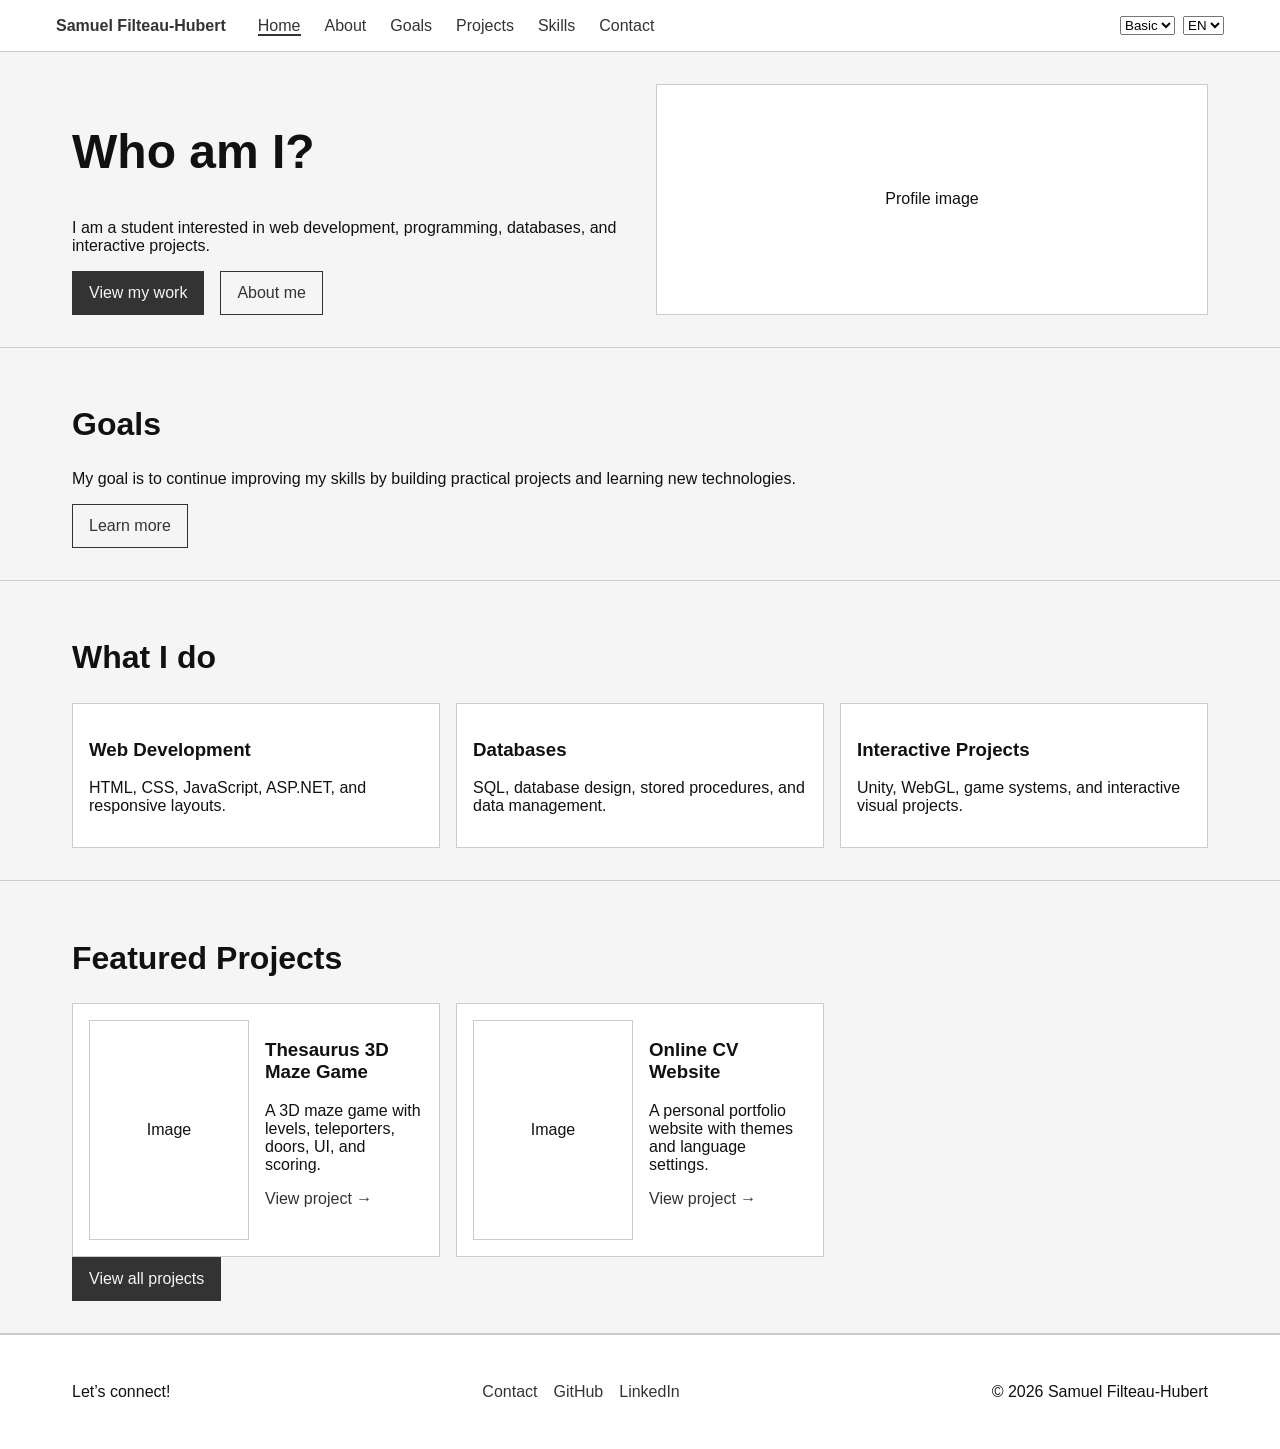
==== index.html @ ad8e110d "Add basic home page" ====
<!DOCTYPE html>
<html lang="en">
<head>
  <meta charset="UTF-8" />
  <meta name="viewport" content="width=device-width, initial-scale=1.0" />

  <title>Samuel Filteau-Hubert | Portfolio</title>

  <link rel="stylesheet" href="css/style.css" />
  <script src="js/script.js" defer></script>
</head>

<body class="theme-basic">
  <header class="site-header">
    <nav class="navbar">
      <a href="index.html" class="logo">Samuel Filteau-Hubert</a>

      <ul class="nav-links">
        <li><a href="index.html" class="active">Home</a></li>
        <li><a href="about.html">About</a></li>
        <li><a href="goals.html">Goals</a></li>
        <li><a href="projects.html">Projects</a></li>
        <li><a href="skills.html">Skills</a></li>
        <li><a href="contact.html">Contact</a></li>
      </ul>

      <div class="settings">
        <select id="theme-select" aria-label="Theme">
          <option value="basic">Basic</option>
          <option value="light">Light</option>
          <option value="dark">Dark</option>
        </select>

        <select id="language-select" aria-label="Language">
          <option value="en">EN</option>
          <option value="fr">FR</option>
        </select>
      </div>
    </nav>
  </header>

  <main>
    <section class="hero section">
      <div class="container hero-content">
        <div>
          <h1>Who am I?</h1>
          <p>
            I am a student interested in web development, programming, databases,
            and interactive projects.
          </p>

          <div class="button-group">
            <a href="projects.html" class="button">View my work</a>
            <a href="about.html" class="button secondary">About me</a>
          </div>
        </div>

        <div class="image-placeholder">
          Profile image
        </div>
      </div>
    </section>

    <section class="section">
      <div class="container split-section">
        <h2>Goals</h2>
        <p>
          My goal is to continue improving my skills by building practical projects
          and learning new technologies.
        </p>
        <a href="goals.html" class="button secondary">Learn more</a>
      </div>
    </section>

    <section class="section">
      <div class="container">
        <h2>What I do</h2>

        <div class="card-grid">
          <article class="card">
            <h3>Web Development</h3>
            <p>HTML, CSS, JavaScript, ASP.NET, and responsive layouts.</p>
          </article>

          <article class="card">
            <h3>Databases</h3>
            <p>SQL, database design, stored procedures, and data management.</p>
          </article>

          <article class="card">
            <h3>Interactive Projects</h3>
            <p>Unity, WebGL, game systems, and interactive visual projects.</p>
          </article>
        </div>
      </div>
    </section>

    <section class="section">
      <div class="container">
        <h2>Featured Projects</h2>

        <div class="project-preview-grid">
          <article class="project-card">
            <div class="project-image">Image</div>
            <div>
              <h3>Thesaurus 3D Maze Game</h3>
              <p>A 3D maze game with levels, teleporters, doors, UI, and scoring.</p>
              <a href="projects.html">View project →</a>
            </div>
          </article>

          <article class="project-card">
            <div class="project-image">Image</div>
            <div>
              <h3>Online CV Website</h3>
              <p>A personal portfolio website with themes and language settings.</p>
              <a href="projects.html">View project →</a>
            </div>
          </article>
        </div>

        <a href="projects.html" class="button">View all projects</a>
      </div>
    </section>
  </main>

  <footer class="site-footer">
    <div class="container footer-content">
      <p>Let’s connect!</p>
      <div class="footer-links">
        <a href="contact.html">Contact</a>
        <a href="#">GitHub</a>
        <a href="#">LinkedIn</a>
      </div>
      <p>© 2026 Samuel Filteau-Hubert</p>
    </div>
  </footer>
</body>
</html>
---- css/style.css ----
:root {
  --bg-color: #f5f5f5;
  --text-color: #111111;
  --card-color: #ffffff;
  --border-color: #cccccc;
  --accent-color: #333333;
}

body.theme-basic {
  --bg-color: #f5f5f5;
  --text-color: #111111;
  --card-color: #ffffff;
  --border-color: #cccccc;
  --accent-color: #333333;
}

body.theme-light {
  --bg-color: #ffffff;
  --text-color: #111111;
  --card-color: #f8f8f8;
  --border-color: #dddddd;
  --accent-color: #0066cc;
}

body.theme-dark {
  --bg-color: #111111;
  --text-color: #f5f5f5;
  --card-color: #1c1c1c;
  --border-color: #444444;
  --accent-color: #66aaff;
}

* {
  box-sizing: border-box;
}

body {
  margin: 0;
  font-family: Arial, sans-serif;
  background-color: var(--bg-color);
  color: var(--text-color);
}

a {
  color: var(--accent-color);
  text-decoration: none;
}

.site-header {
  border-bottom: 1px solid var(--border-color);
  background-color: var(--card-color);
}

.navbar {
  max-width: 1200px;
  margin: 0 auto;
  padding: 1rem;
  display: flex;
  align-items: center;
  gap: 2rem;
}

.logo {
  font-weight: bold;
}

.nav-links {
  list-style: none;
  display: flex;
  gap: 1.5rem;
  padding: 0;
  margin: 0;
  flex: 1;
}

.nav-links a.active {
  border-bottom: 2px solid var(--accent-color);
}

.settings {
  display: flex;
  gap: 0.5rem;
}

.container {
  max-width: 1200px;
  margin: 0 auto;
  padding: 2rem;
}

.section {
  border-bottom: 1px solid var(--border-color);
}

.hero-content {
  display: grid;
  grid-template-columns: 1fr 1fr;
  gap: 2rem;
}

h1 {
  font-size: 3rem;
}

h2 {
  font-size: 2rem;
}

.button-group {
  display: flex;
  gap: 1rem;
  margin-top: 1rem;
}

.button {
  display: inline-block;
  padding: 0.75rem 1rem;
  border: 1px solid var(--accent-color);
  background-color: var(--accent-color);
  color: var(--bg-color);
}

.button.secondary {
  background-color: transparent;
  color: var(--accent-color);
}

.image-placeholder,
.project-image {
  border: 1px solid var(--border-color);
  min-height: 220px;
  display: flex;
  align-items: center;
  justify-content: center;
  background-color: var(--card-color);
}

.card-grid,
.project-preview-grid {
  display: grid;
  grid-template-columns: repeat(3, 1fr);
  gap: 1rem;
  margin-top: 1rem;
}

.card,
.project-card {
  border: 1px solid var(--border-color);
  background-color: var(--card-color);
  padding: 1rem;
}

.project-card {
  display: grid;
  grid-template-columns: 160px 1fr;
  gap: 1rem;
}

.site-footer {
  background-color: var(--card-color);
  border-top: 1px solid var(--border-color);
}

.footer-content {
  display: flex;
  justify-content: space-between;
  align-items: center;
}

.footer-links {
  display: flex;
  gap: 1rem;
}

@media (max-width: 800px) {
  .navbar,
  .nav-links,
  .footer-content {
    flex-direction: column;
    align-items: flex-start;
  }

  .hero-content,
  .card-grid,
  .project-preview-grid,
  .project-card {
    grid-template-columns: 1fr;
  }
}
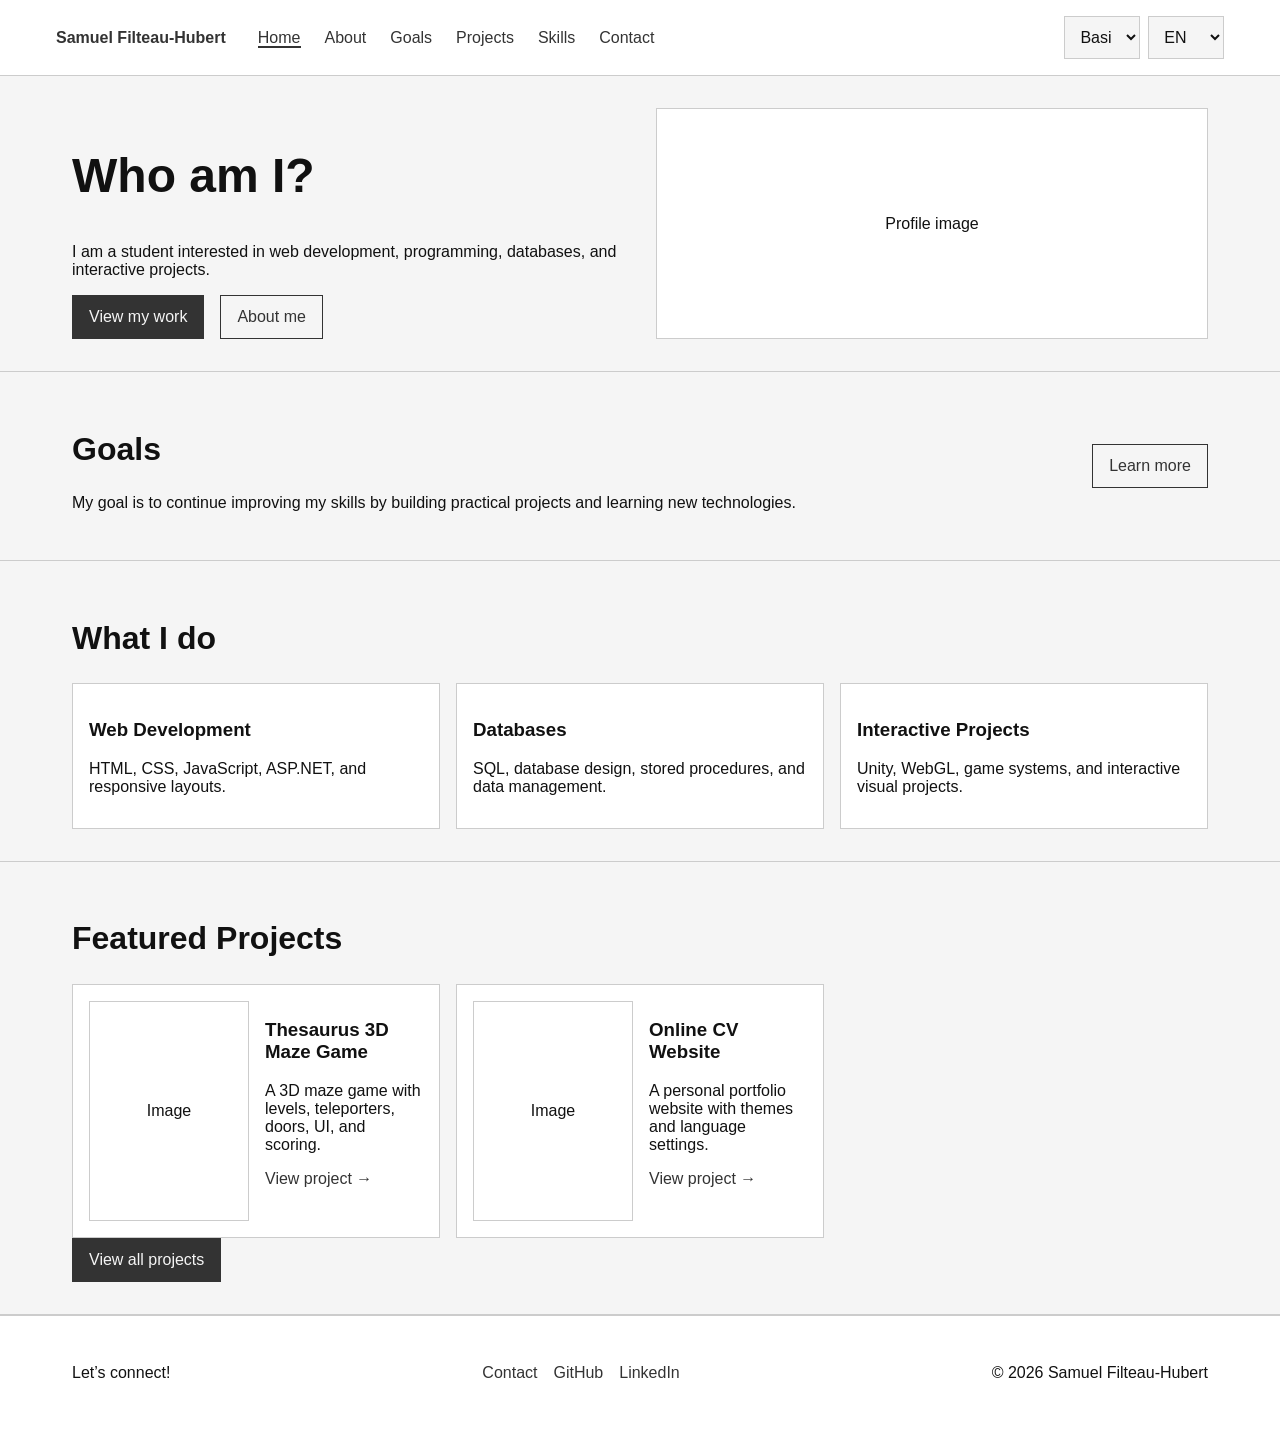
==== commit 9d2d6337: "Added links to open my GitHub and LinkedIn + Added the option to download my CV" ====
--- a/index.html
+++ b/index.html
@@ -13,15 +13,17 @@
 <body class="theme-basic">
   <header class="site-header">
     <nav class="navbar">
-      <a href="index.html" class="logo">Samuel Filteau-Hubert</a>
+      <a href="index.html" class="logo" data-i18n="site.name">
+        Samuel Filteau-Hubert
+      </a>
 
       <ul class="nav-links">
-        <li><a href="index.html" class="active">Home</a></li>
-        <li><a href="about.html">About</a></li>
-        <li><a href="goals.html">Goals</a></li>
-        <li><a href="projects.html">Projects</a></li>
-        <li><a href="skills.html">Skills</a></li>
-        <li><a href="contact.html">Contact</a></li>
+        <li><a href="index.html" class="active" data-i18n="nav.home">Home</a></li>
+        <li><a href="about.html" data-i18n="nav.about">About</a></li>
+        <li><a href="goals.html" data-i18n="nav.goals">Goals</a></li>
+        <li><a href="projects.html" data-i18n="nav.projects">Projects</a></li>
+        <li><a href="skills.html" data-i18n="nav.skills">Skills</a></li>
+        <li><a href="contact.html" data-i18n="nav.contact">Contact</a></li>
       </ul>
 
       <div class="settings">
@@ -43,19 +45,25 @@
     <section class="hero section">
       <div class="container hero-content">
         <div>
-          <h1>Who am I?</h1>
-          <p>
+          <h1 data-i18n="home.title">Who am I?</h1>
+
+          <p data-i18n="home.intro">
             I am a student interested in web development, programming, databases,
             and interactive projects.
           </p>
 
           <div class="button-group">
-            <a href="projects.html" class="button">View my work</a>
-            <a href="about.html" class="button secondary">About me</a>
+            <a href="projects.html" class="button" data-i18n="home.viewWork">
+              View my work
+            </a>
+
+            <a href="about.html" class="button secondary" data-i18n="home.aboutMe">
+              About me
+            </a>
           </div>
         </div>
 
-        <div class="image-placeholder">
+        <div class="image-placeholder" data-i18n="home.profileImage">
           Profile image
         </div>
       </div>
@@ -63,33 +71,48 @@
 
     <section class="section">
       <div class="container split-section">
-        <h2>Goals</h2>
-        <p>
-          My goal is to continue improving my skills by building practical projects
-          and learning new technologies.
-        </p>
-        <a href="goals.html" class="button secondary">Learn more</a>
+        <div>
+          <h2 data-i18n="home.goalsTitle">Goals</h2>
+
+          <p data-i18n="home.goalsText">
+            My goal is to continue improving my skills by building practical projects
+            and learning new technologies.
+          </p>
+        </div>
+
+        <a href="goals.html" class="button secondary" data-i18n="home.learnMore">
+          Learn more
+        </a>
       </div>
     </section>
 
     <section class="section">
       <div class="container">
-        <h2>What I do</h2>
+        <h2 data-i18n="home.whatIDoTitle">What I do</h2>
 
         <div class="card-grid">
           <article class="card">
-            <h3>Web Development</h3>
-            <p>HTML, CSS, JavaScript, ASP.NET, and responsive layouts.</p>
+            <h3 data-i18n="home.webDevTitle">Web Development</h3>
+
+            <p data-i18n="home.webDevText">
+              HTML, CSS, JavaScript, ASP.NET, and responsive layouts.
+            </p>
           </article>
 
           <article class="card">
-            <h3>Databases</h3>
-            <p>SQL, database design, stored procedures, and data management.</p>
+            <h3 data-i18n="home.databaseTitle">Databases</h3>
+
+            <p data-i18n="home.databaseText">
+              SQL, database design, stored procedures, and data management.
+            </p>
           </article>
 
           <article class="card">
-            <h3>Interactive Projects</h3>
-            <p>Unity, WebGL, game systems, and interactive visual projects.</p>
+            <h3 data-i18n="home.interactiveTitle">Interactive Projects</h3>
+
+            <p data-i18n="home.interactiveText">
+              Unity, WebGL, game systems, and interactive visual projects.
+            </p>
           </article>
         </div>
       </div>
@@ -97,42 +120,66 @@
 
     <section class="section">
       <div class="container">
-        <h2>Featured Projects</h2>
+        <h2 data-i18n="home.featuredProjects">Featured Projects</h2>
 
         <div class="project-preview-grid">
           <article class="project-card">
-            <div class="project-image">Image</div>
+            <div class="project-image" data-i18n="home.projectImage">
+              Image
+            </div>
+
             <div>
-              <h3>Thesaurus 3D Maze Game</h3>
-              <p>A 3D maze game with levels, teleporters, doors, UI, and scoring.</p>
-              <a href="projects.html">View project →</a>
+              <h3 data-i18n="home.projectOneTitle">Thesaurus 3D Maze Game</h3>
+
+              <p data-i18n="home.projectOneText">
+                A 3D maze game with levels, teleporters, doors, UI, and scoring.
+              </p>
+
+              <a href="projects.html" data-i18n="home.viewProject">
+                View project →
+              </a>
             </div>
           </article>
 
           <article class="project-card">
-            <div class="project-image">Image</div>
+            <div class="project-image" data-i18n="home.projectImage">
+              Image
+            </div>
+
             <div>
-              <h3>Online CV Website</h3>
-              <p>A personal portfolio website with themes and language settings.</p>
-              <a href="projects.html">View project →</a>
+              <h3 data-i18n="home.projectTwoTitle">Online CV Website</h3>
+
+              <p data-i18n="home.projectTwoText">
+                A personal portfolio website with themes and language settings.
+              </p>
+
+              <a href="projects.html" data-i18n="home.viewProject">
+                View project →
+              </a>
             </div>
           </article>
         </div>
 
-        <a href="projects.html" class="button">View all projects</a>
+        <a href="projects.html" class="button" data-i18n="home.viewAllProjects">
+          View all projects
+        </a>
       </div>
     </section>
   </main>
 
   <footer class="site-footer">
     <div class="container footer-content">
-      <p>Let’s connect!</p>
+      <p data-i18n="footer.connect">Let’s connect!</p>
+
       <div class="footer-links">
-        <a href="contact.html">Contact</a>
-        <a href="#">GitHub</a>
-        <a href="#">LinkedIn</a>
+        <a href="contact.html" data-i18n="nav.contact">Contact</a>
+        <a href="https://github.com/SamuelFilteauHubert" target="_blank" rel="noopener noreferrer">GitHub</a>
+        <a href="https://www.linkedin.com/in/s-filteauhubert/" target="_blank" rel="noopener noreferrer">LinkedIn</a>
       </div>
-      <p>© 2026 Samuel Filteau-Hubert</p>
+
+      <p data-i18n="footer.copyright">
+        © 2026 Samuel Filteau-Hubert
+      </p>
     </div>
   </footer>
 </body>
--- a/css/style.css
+++ b/css/style.css
@@ -186,4 +186,325 @@
   .project-card {
     grid-template-columns: 1fr;
   }
+}
+
+.about-intro {
+  display: grid;
+  grid-template-columns: 1.2fr 1.4fr 0.8fr;
+  gap: 2rem;
+  align-items: center;
+}
+
+.quick-list {
+  padding-left: 1.2rem;
+}
+
+.snapshot-grid {
+  display: grid;
+  grid-template-columns: 1fr 1fr;
+  gap: 0.75rem;
+}
+
+.small-placeholder {
+  border: 1px solid var(--border-color);
+  background-color: var(--card-color);
+  min-height: 110px;
+  display: flex;
+  align-items: center;
+  justify-content: center;
+}
+
+.timeline {
+  display: grid;
+  gap: 1rem;
+  margin-top: 1rem;
+}
+
+.timeline-item {
+  display: grid;
+  grid-template-columns: 160px 1fr;
+  gap: 1rem;
+  padding: 1rem;
+  border: 1px solid var(--border-color);
+  background-color: var(--card-color);
+}
+
+.timeline-item span {
+  font-weight: bold;
+  color: var(--accent-color);
+}
+
+@media (max-width: 800px) {
+  .about-intro,
+  .timeline-item {
+    grid-template-columns: 1fr;
+  }
+}
+
+.featured-project,
+.project-layout {
+  display: grid;
+  grid-template-columns: 1fr 1.4fr;
+  gap: 2rem;
+  align-items: center;
+}
+
+.project-layout.reverse {
+  grid-template-columns: 1.4fr 1fr;
+}
+
+.project-layout.reverse .project-image {
+  order: 2;
+}
+
+.project-section:nth-of-type(even) {
+  background-color: var(--card-color);
+}
+
+.tag-list {
+  display: flex;
+  flex-wrap: wrap;
+  gap: 0.5rem;
+  margin: 1rem 0;
+}
+
+.tag-list span {
+  display: inline-block;
+  padding: 0.4rem 0.7rem;
+  border: 1px solid var(--border-color);
+  background-color: var(--card-color);
+  font-size: 0.9rem;
+}
+
+@media (max-width: 800px) {
+  .featured-project,
+  .project-layout,
+  .project-layout.reverse {
+    grid-template-columns: 1fr;
+  }
+
+  .project-layout.reverse .project-image {
+    order: 0;
+  }
+}
+
+.goal-grid {
+  display: grid;
+  grid-template-columns: repeat(3, 1fr);
+  gap: 1rem;
+  align-items: stretch;
+}
+
+.goal-grid ul {
+  padding-left: 1.2rem;
+}
+
+.goal-grid li {
+  margin-bottom: 0.75rem;
+}
+
+.roadmap {
+  display: grid;
+  grid-template-columns: repeat(4, 1fr);
+  gap: 1rem;
+  margin-top: 1rem;
+}
+
+.roadmap-step {
+  border: 1px solid var(--border-color);
+  background-color: var(--card-color);
+  padding: 1rem;
+}
+
+.step-number {
+  display: inline-flex;
+  width: 2rem;
+  height: 2rem;
+  border: 1px solid var(--accent-color);
+  align-items: center;
+  justify-content: center;
+  margin-bottom: 0.5rem;
+  color: var(--accent-color);
+  font-weight: bold;
+}
+
+.split-section {
+  display: flex;
+  justify-content: space-between;
+  gap: 2rem;
+  align-items: center;
+}
+
+@media (max-width: 800px) {
+  .goal-grid,
+  .roadmap {
+    grid-template-columns: 1fr;
+  }
+
+  .split-section {
+    flex-direction: column;
+    align-items: flex-start;
+  }
+}
+
+.skills-grid {
+  display: grid;
+  grid-template-columns: repeat(4, 1fr);
+  gap: 1rem;
+  margin-top: 1rem;
+}
+
+.skill-list {
+  padding-left: 1.2rem;
+}
+
+.skill-list li {
+  margin-bottom: 0.5rem;
+}
+
+.experience-layout {
+  display: grid;
+  grid-template-columns: 1.5fr 0.8fr;
+  gap: 2rem;
+}
+
+.side-panel {
+  border: 1px solid var(--border-color);
+  background-color: var(--card-color);
+  padding: 1rem;
+}
+
+.mini-card {
+  border-top: 1px solid var(--border-color);
+  padding: 1rem 0;
+}
+
+.mini-card:first-of-type {
+  border-top: none;
+}
+
+@media (max-width: 1000px) {
+  .skills-grid {
+    grid-template-columns: repeat(2, 1fr);
+  }
+
+  .experience-layout {
+    grid-template-columns: 1fr;
+  }
+}
+
+@media (max-width: 800px) {
+  .skills-grid {
+    grid-template-columns: 1fr;
+  }
+}
+
+.contact-layout {
+  display: grid;
+  grid-template-columns: 1.3fr 0.9fr;
+  gap: 2rem;
+}
+
+.contact-form,
+.contact-info {
+  border: 1px solid var(--border-color);
+  background-color: var(--card-color);
+  padding: 1.5rem;
+}
+
+.contact-form {
+  display: grid;
+  gap: 0.75rem;
+}
+
+.contact-form label {
+  font-weight: bold;
+}
+
+.contact-form input,
+.contact-form textarea,
+.contact-form button,
+.settings select {
+  font: inherit;
+}
+
+.contact-form input,
+.contact-form textarea,
+.settings select {
+  width: 100%;
+  padding: 0.7rem;
+  border: 1px solid var(--border-color);
+  background-color: var(--bg-color);
+  color: var(--text-color);
+}
+
+.contact-card {
+  border-top: 1px solid var(--border-color);
+  padding: 1rem 0;
+}
+
+.contact-card:first-of-type {
+  border-top: none;
+}
+
+@media (max-width: 800px) {
+  .contact-layout {
+    grid-template-columns: 1fr;
+  }
+}
+
+.text-button {
+  padding: 0;
+  border: none;
+  background: none;
+  color: var(--accent-color);
+  font: inherit;
+  cursor: pointer;
+  text-align: left;
+}
+
+.text-button:hover {
+  text-decoration: underline;
+}
+
+.modal-overlay {
+  position: fixed;
+  inset: 0;
+  display: none;
+  align-items: center;
+  justify-content: center;
+  padding: 1rem;
+  background-color: rgba(0, 0, 0, 0.6);
+  z-index: 1000;
+}
+
+.modal-overlay.open {
+  display: flex;
+}
+
+.modal-box {
+  position: relative;
+  width: min(500px, 100%);
+  padding: 2rem;
+  border: 1px solid var(--border-color);
+  background-color: var(--card-color);
+  color: var(--text-color);
+}
+
+.modal-close {
+  position: absolute;
+  top: 0.75rem;
+  right: 0.75rem;
+  border: 1px solid var(--border-color);
+  background-color: var(--bg-color);
+  color: var(--text-color);
+  font-size: 1.5rem;
+  line-height: 1;
+  cursor: pointer;
+}
+
+.cv-options {
+  display: grid;
+  gap: 1rem;
+  margin-top: 1.5rem;
 }
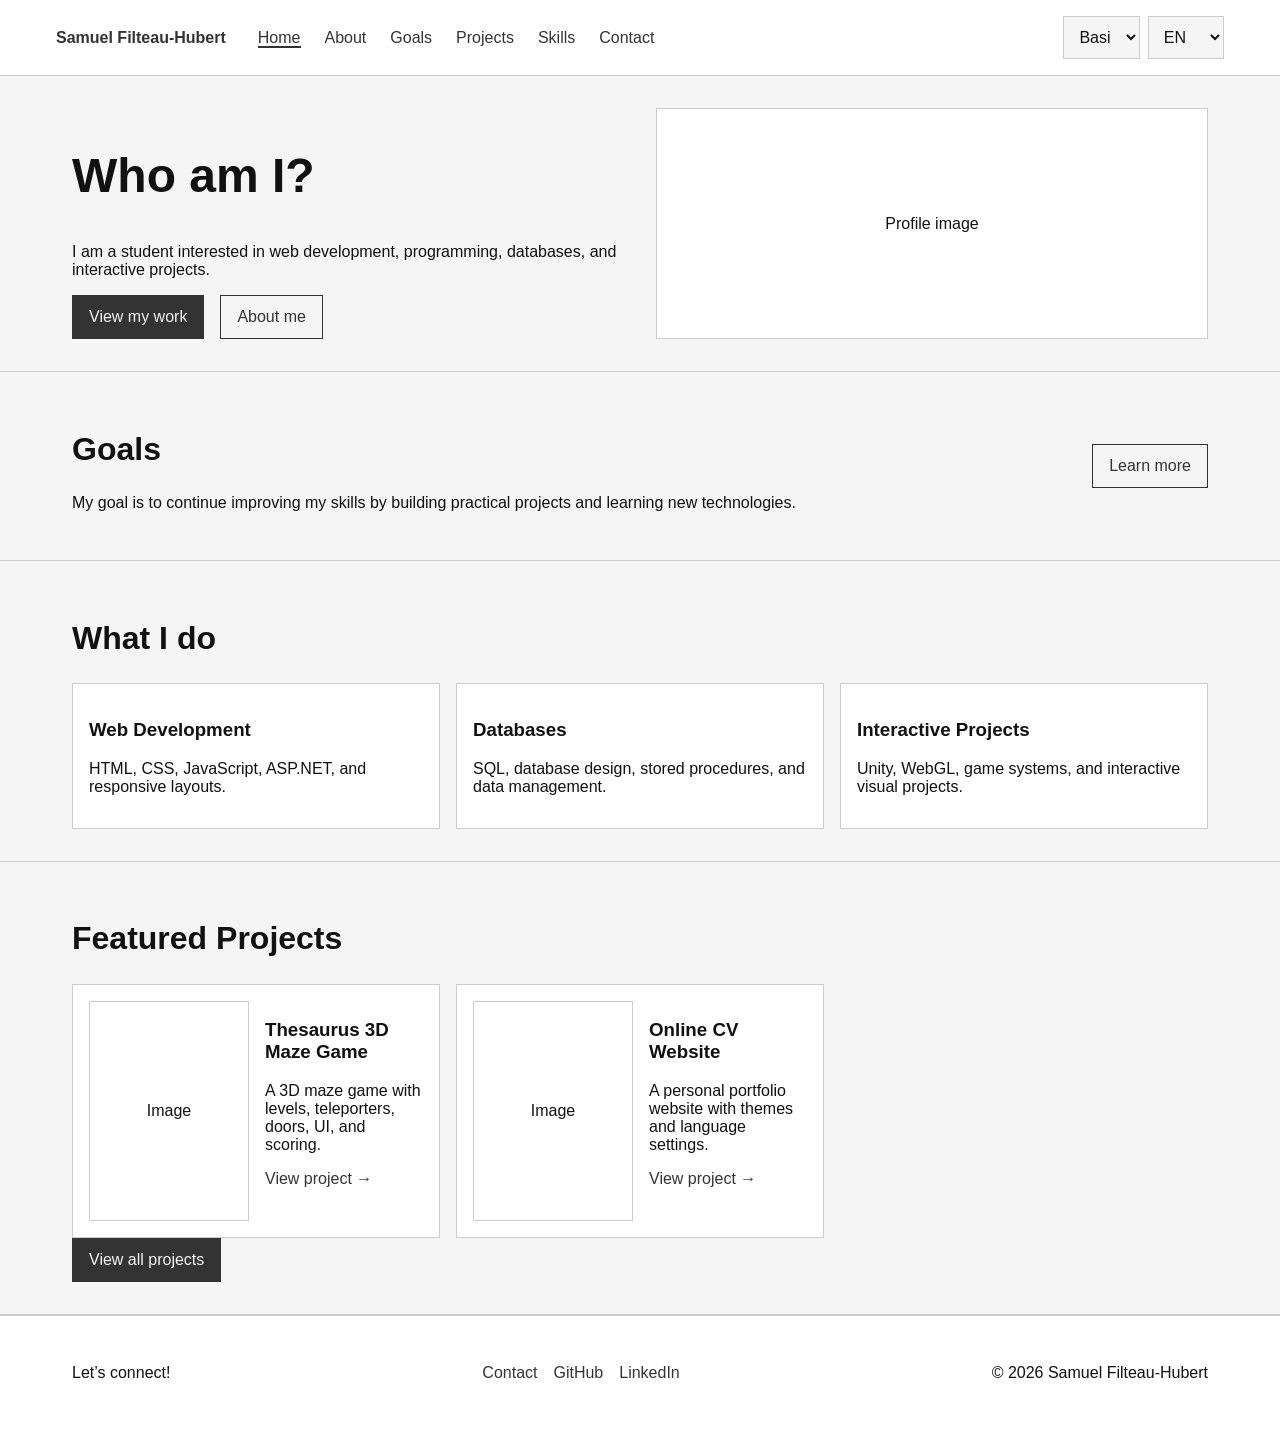
==== commit 917ac493: "Added a blue and a beige theme + translation for the themes" ====
--- a/index.html
+++ b/index.html
@@ -28,9 +28,11 @@
 
       <div class="settings">
         <select id="theme-select" aria-label="Theme">
-          <option value="basic">Basic</option>
-          <option value="light">Light</option>
-          <option value="dark">Dark</option>
+          <option value="basic" data-i18n="theme.basic">Basic</option>
+          <option value="light" data-i18n="theme.light">Light</option>
+          <option value="dark" data-i18n="theme.dark">Dark</option>
+          <option value="blue" data-i18n="theme.blue">Blue</option>
+          <option value="beige" data-i18n="theme.beige">Beige</option>
         </select>
 
         <select id="language-select" aria-label="Language">
--- a/css/style.css
+++ b/css/style.css
@@ -28,6 +28,44 @@
   --card-color: #1c1c1c;
   --border-color: #444444;
   --accent-color: #66aaff;
+}
+
+body.theme-blue {
+  --bg-color: #0b1220;
+  --text-color: #e6eef8;
+  --card-color: #111c2e;
+  --border-color: #2d4263;
+  --accent-color: #7ab8ff;
+}
+
+body.theme-beige {
+  --bg-color: #f4ead8;
+  --text-color: #2f2418;
+  --card-color: #fff7e8;
+  --border-color: #c8ad88;
+  --accent-color: #7a4f2a;
+}
+
+body.theme-blue .button {
+  background-color: #3b82f6;
+  border-color: #7ab8ff;
+  color: #ffffff;
+}
+
+body.theme-blue .button.secondary {
+  background-color: transparent;
+  color: #7ab8ff;
+}
+
+body.theme-beige .button {
+  background-color: #7a4f2a;
+  border-color: #7a4f2a;
+  color: #fff7e8;
+}
+
+body.theme-beige .button.secondary {
+  background-color: transparent;
+  color: #7a4f2a;
 }
 
 * {
@@ -507,4 +545,36 @@
   display: grid;
   gap: 1rem;
   margin-top: 1.5rem;
+}
+
+.email-options {
+  display: grid;
+  gap: 1rem;
+  margin-top: 1.5rem;
+}
+
+.email-option-button {
+  position: relative;
+  display: flex;
+  align-items: center;
+  justify-content: center;
+  width: 100%;
+  min-height: 48px;
+  padding: 0.75rem 1rem;
+  text-align: center;
+}
+
+.email-option-icon {
+  position: absolute;
+  left: 1rem;
+  width: 22px;
+  height: 22px;
+  object-fit: contain;
+}
+
+.email-option-button span {
+  display: block;
+  width: 100%;
+  text-align: center;
+  line-height: 1.2;
 }
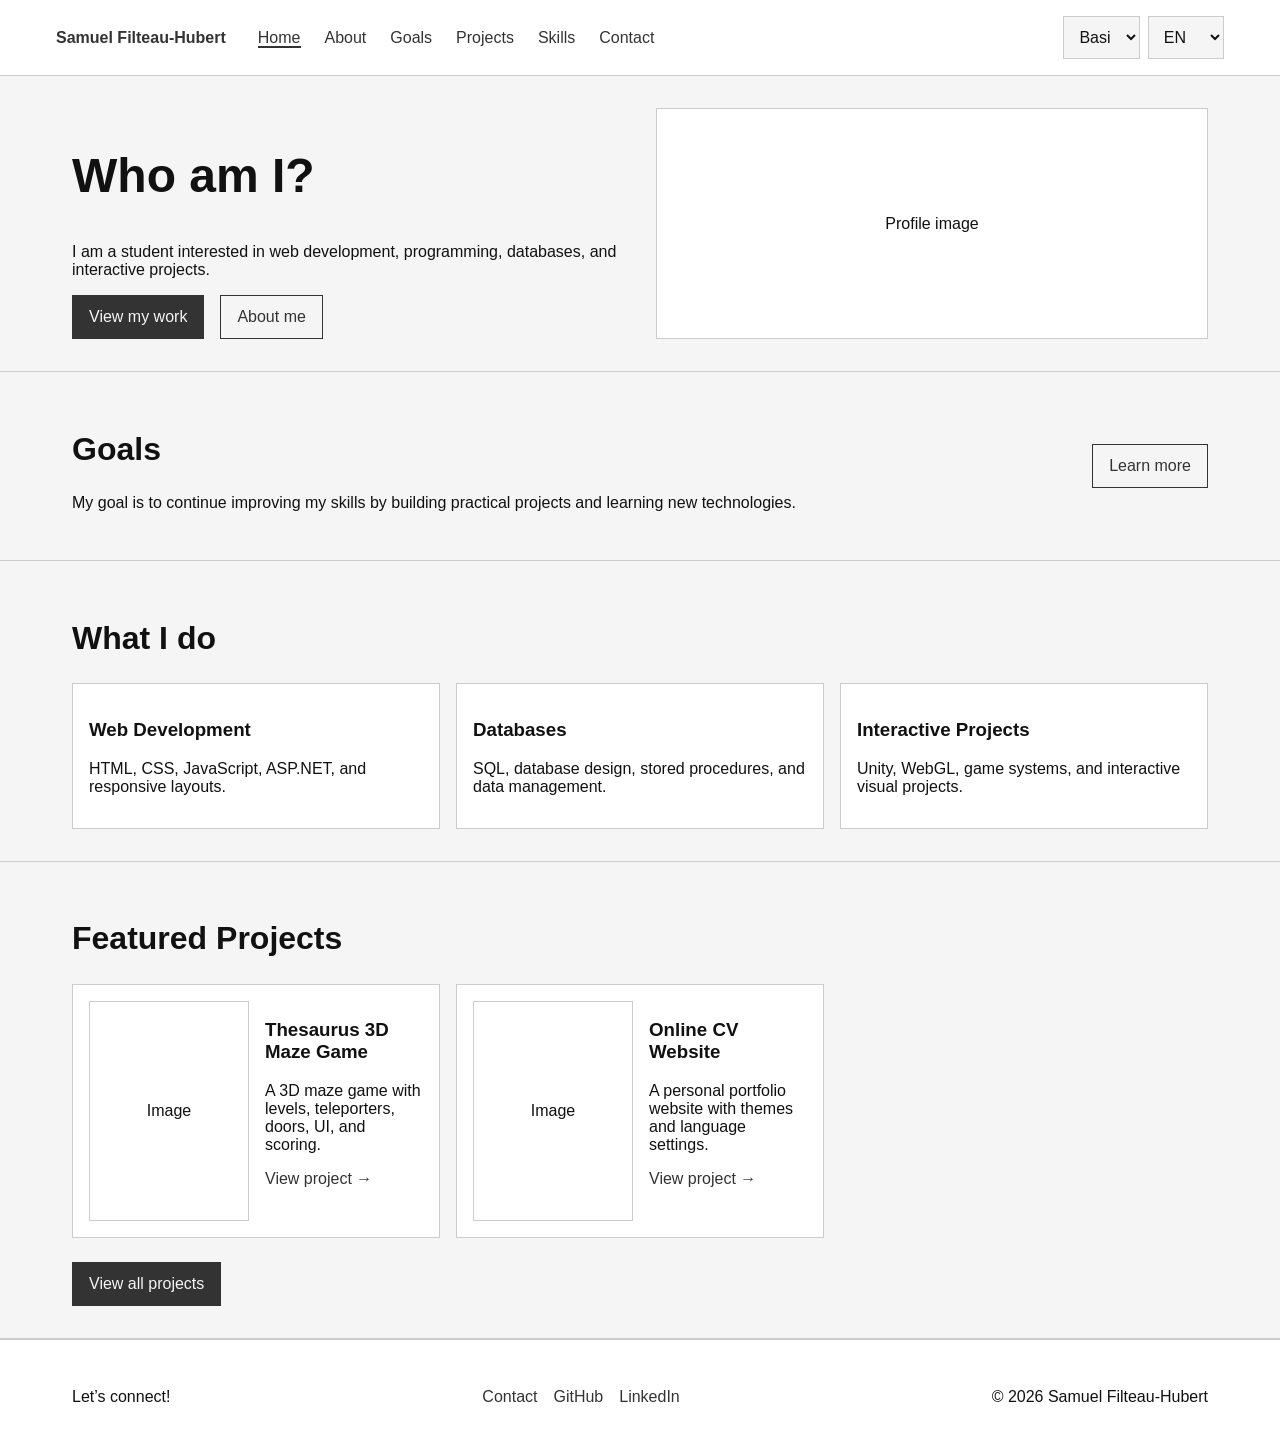
==== commit b2eb7ed3: "Added feature to hover over buttons and missing spacing on one of the buttons of the home page" ====
--- a/index.html
+++ b/index.html
@@ -162,7 +162,7 @@
           </article>
         </div>
 
-        <a href="projects.html" class="button" data-i18n="home.viewAllProjects">
+        <a href="projects.html" class="button view-all-projects-button" data-i18n="home.viewAllProjects">
           View all projects
         </a>
       </div>
--- a/css/style.css
+++ b/css/style.css
@@ -577,4 +577,62 @@
   width: 100%;
   text-align: center;
   line-height: 1.2;
+}
+
+.view-all-projects-button {
+  margin-top: 1.5rem;
+}
+
+.button {
+  transition:
+    background-color 0.2s ease,
+    color 0.2s ease,
+    border-color 0.2s ease,
+    transform 0.2s ease,
+    box-shadow 0.2s ease;
+}
+
+.button:hover {
+  transform: translateY(-2px);
+  box-shadow: 0 6px 14px rgba(0, 0, 0, 0.18);
+}
+
+.button.secondary:hover {
+  background-color: var(--accent-color);
+  border-color: var(--accent-color);
+  color: var(--bg-color);
+}
+
+body.theme-blue .button.secondary:hover {
+  background-color: #7ab8ff;
+  border-color: #7ab8ff;
+  color: #0b1220;
+}
+
+body.theme-beige .button.secondary:hover {
+  background-color: #7a4f2a;
+  border-color: #7a4f2a;
+  color: #fff7e8;
+}
+
+.text-button {
+  transition: color 0.2s ease, transform 0.2s ease;
+}
+
+.text-button:hover {
+  text-decoration: underline;
+  transform: translateX(3px);
+}
+
+.project-card a,
+.contact-card a,
+.footer-links a {
+  transition: color 0.2s ease, opacity 0.2s ease;
+}
+
+.project-card a:hover,
+.contact-card a:hover,
+.footer-links a:hover {
+  opacity: 0.75;
+  text-decoration: underline;
 }
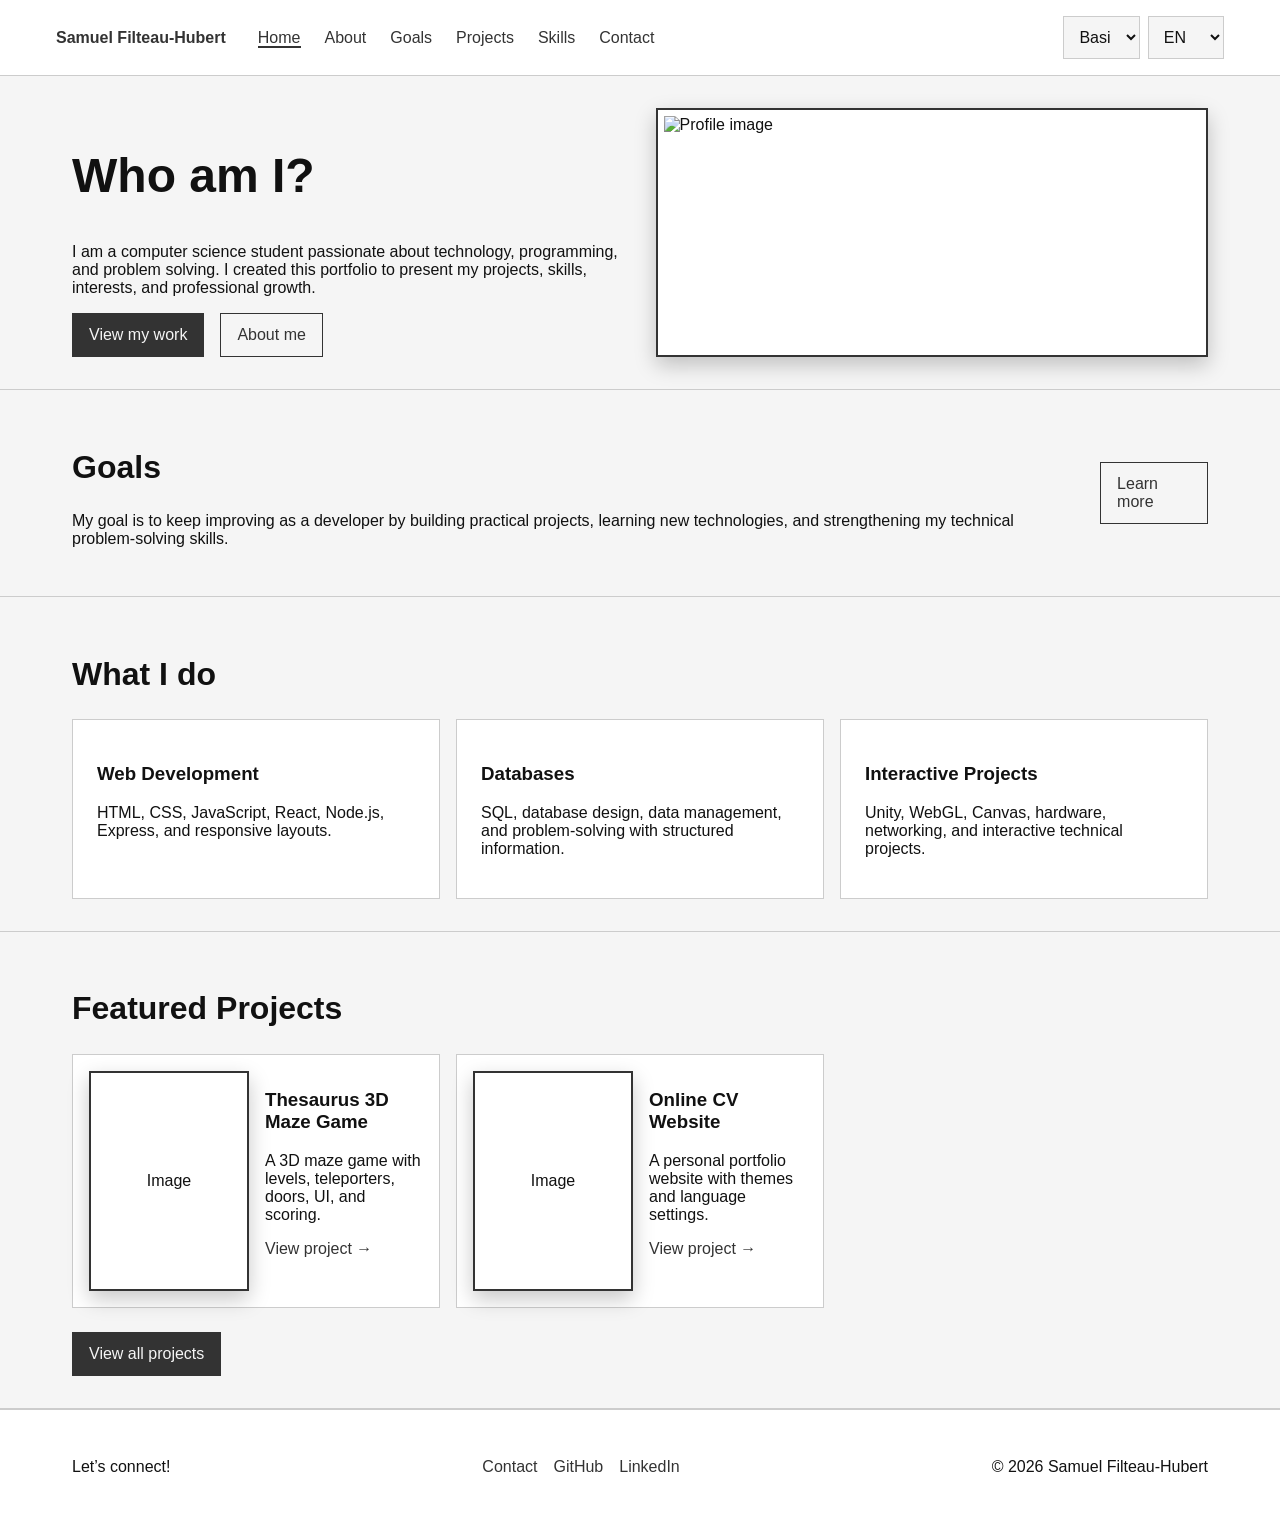
==== commit 6c19929e: "Added 4th about photo + added a border around the pictures + added the option to expand the pictures" ====
--- a/index.html
+++ b/index.html
@@ -65,9 +65,11 @@
           </div>
         </div>
 
-        <div class="image-placeholder" data-i18n="home.profileImage">
-          Profile image
-        </div>
+        <img
+          src="assets/images/home-profile-image.png"
+          alt="Profile image"
+          class="page-image expandable-image"
+        />
       </div>
     </section>
 
@@ -126,7 +128,7 @@
 
         <div class="project-preview-grid">
           <article class="project-card">
-            <div class="project-image" data-i18n="home.projectImage">
+            <div class="project-image expandable-image" data-i18n="home.projectImage">
               Image
             </div>
 
--- a/css/style.css
+++ b/css/style.css
@@ -635,4 +635,153 @@
 .footer-links a:hover {
   opacity: 0.75;
   text-decoration: underline;
+}
+
+.cards-grid {
+  display: grid;
+  grid-template-columns: repeat(4, 1fr);
+  gap: 1.5rem;
+}
+
+.card {
+  border: 1px solid var(--border-color);
+  background-color: var(--card-color);
+  padding: 1.5rem;
+}
+
+.card ul {
+  padding-left: 1.2rem;
+  margin-bottom: 0;
+}
+
+.card li {
+  margin-bottom: 0.4rem;
+}
+
+@media (max-width: 1000px) {
+  .cards-grid {
+    grid-template-columns: repeat(2, 1fr);
+  }
+}
+
+@media (max-width: 650px) {
+  .cards-grid {
+    grid-template-columns: 1fr;
+  }
+}
+
+.page-image {
+  width: 100%;
+  min-height: 220px;
+  max-height: 320px;
+  object-fit: cover;
+  border: 1px solid var(--border-color);
+  background-color: var(--card-color);
+}
+
+.small-image {
+  width: 100%;
+  height: 110px;
+  object-fit: cover;
+  border: 1px solid var(--border-color);
+  background-color: var(--card-color);
+}
+
+.project-image {
+  width: 160px;
+  height: 220px;
+  object-fit: cover;
+  border: 1px solid var(--border-color);
+  background-color: var(--card-color);
+  flex-shrink: 0;
+}
+
+.page-image,
+.small-image,
+.project-image {
+  border: 2px solid var(--accent-color);
+  box-sizing: border-box;
+  padding: 0.35rem;
+  background-color: var(--card-color);
+  box-shadow: 0 8px 18px rgba(0, 0, 0, 0.18);
+  transition:
+    transform 0.2s ease,
+    box-shadow 0.2s ease,
+    border-color 0.2s ease;
+}
+
+.page-image:hover,
+.small-image:hover,
+.project-image:hover {
+  transform: translateY(-3px);
+  box-shadow: 0 12px 26px rgba(0, 0, 0, 0.25);
+}
+
+.page-image,
+.small-image,
+.project-image {
+  border: 2px solid var(--accent-color);
+  box-sizing: border-box;
+  padding: 0.35rem;
+  background-color: var(--card-color);
+  box-shadow: 0 8px 20px rgba(0, 0, 0, 0.22);
+  transition:
+    transform 0.2s ease,
+    box-shadow 0.2s ease,
+    border-color 0.2s ease,
+    filter 0.2s ease;
+}
+
+.expandable-image {
+  cursor: pointer;
+}
+
+.expandable-image:hover {
+  transform: translateY(-3px) scale(1.01);
+  box-shadow: 0 14px 32px rgba(0, 0, 0, 0.3);
+  filter: brightness(1.05);
+}
+
+.image-modal {
+  position: fixed;
+  inset: 0;
+  z-index: 2000;
+  display: none;
+  align-items: center;
+  justify-content: center;
+  padding: 2rem;
+  background-color: rgba(0, 0, 0, 0.75);
+}
+
+.image-modal.open {
+  display: flex;
+}
+
+.image-modal-img {
+  max-width: 90vw;
+  max-height: 85vh;
+  object-fit: contain;
+  border: 3px solid var(--accent-color);
+  background-color: var(--card-color);
+  padding: 0.5rem;
+  box-shadow: 0 18px 40px rgba(0, 0, 0, 0.45);
+}
+
+.image-modal-close {
+  position: fixed;
+  top: 1.5rem;
+  right: 1.5rem;
+  width: 42px;
+  height: 42px;
+  border: 2px solid var(--border-color);
+  background-color: var(--card-color);
+  color: var(--text-color);
+  font-size: 1.8rem;
+  line-height: 1;
+  cursor: pointer;
+}
+
+.image-modal-close:hover {
+  background-color: var(--accent-color);
+  color: var(--bg-color);
 }
